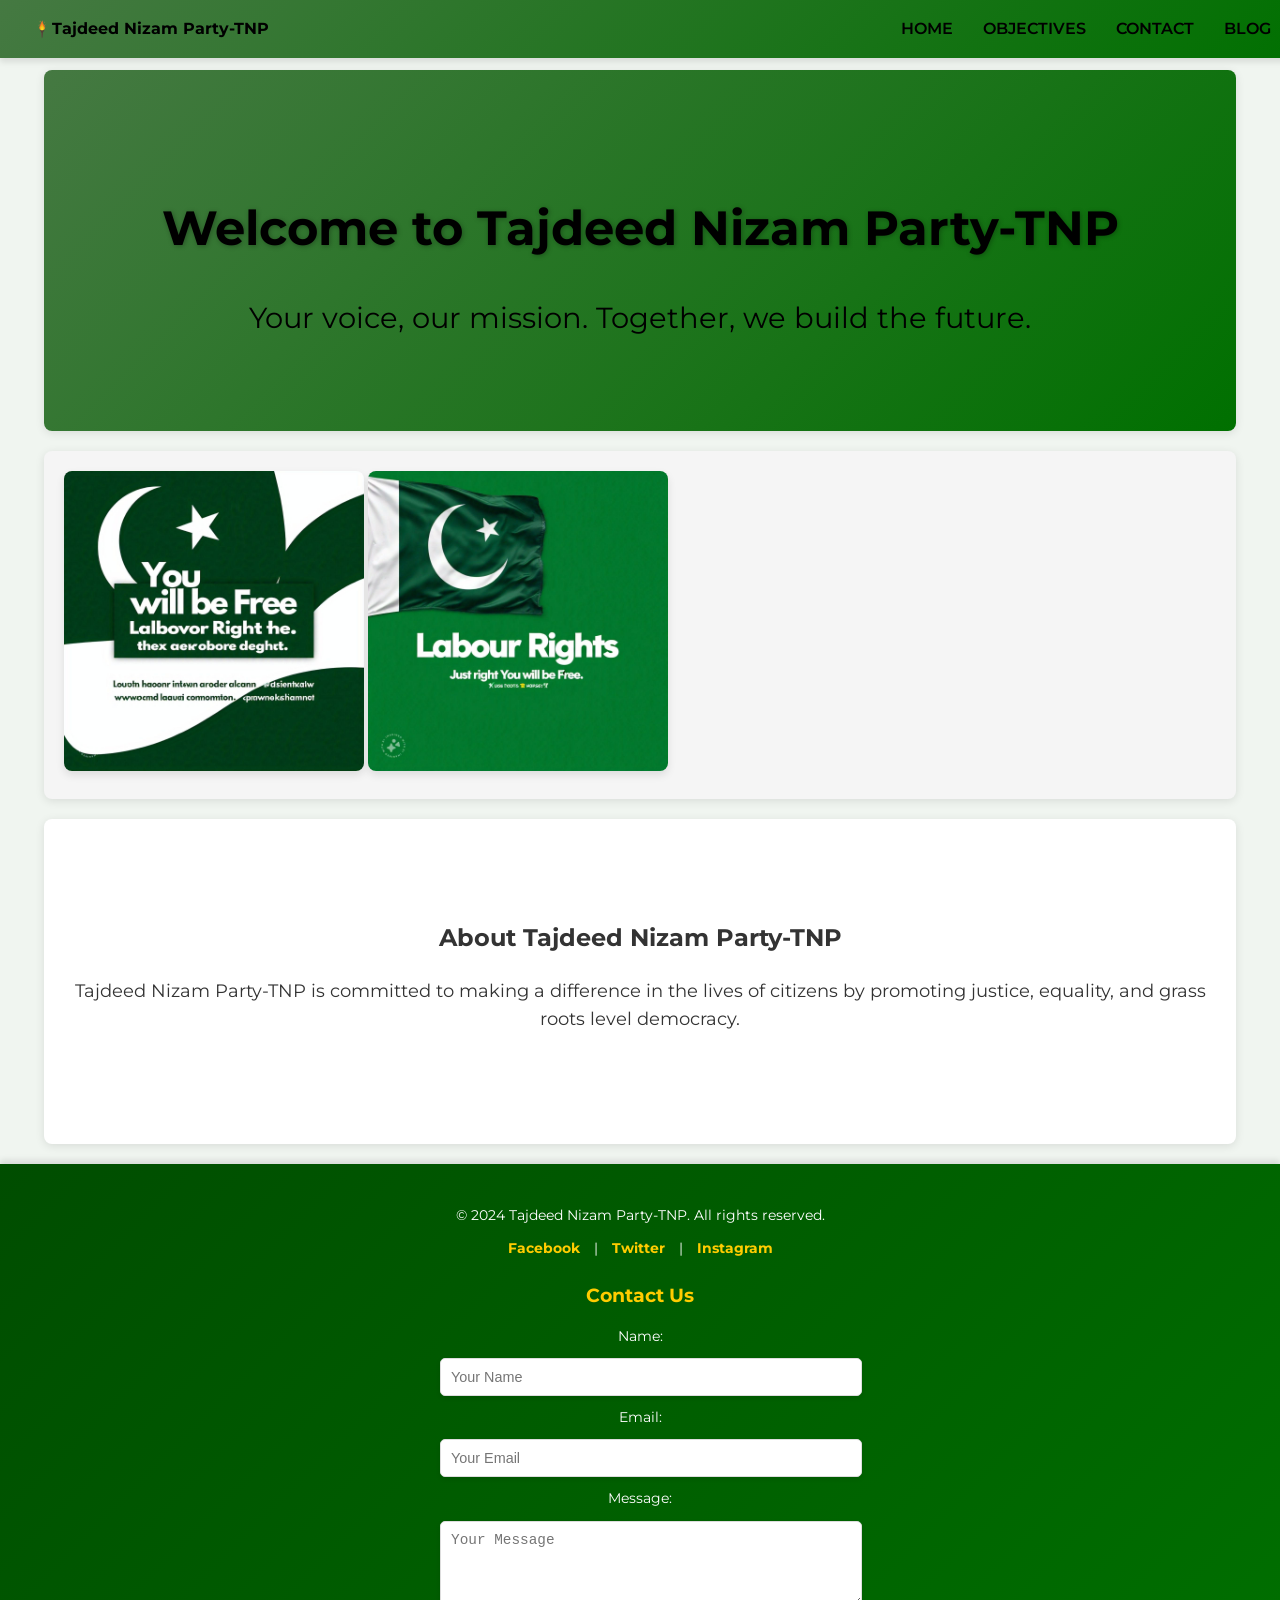
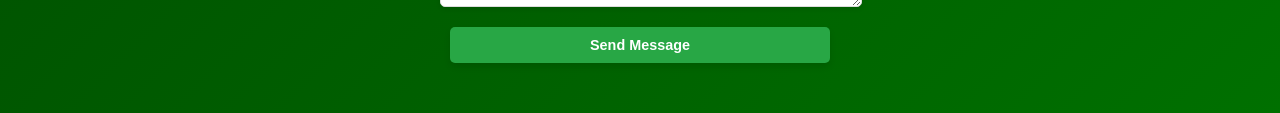
==== index.html @ 7054f34b "Create index.html" ====
<!DOCTYPE html>
<html lang="en">
<head>
    <meta charset="UTF-8">
    <meta name="viewport" content="width=device-width, initial-scale=1.0">
    <title>Tajdeed Nizam Party-TNP - Home</title>
    <link rel="stylesheet" href="../styles/main.css">
</head>
<body>
    <header>
        <div class="logo-container">
            <a href="index.html" class="logo-link">
                <img src="../static/logo.png" alt="TNP Logo" class="party-logo">
                <span class="logo-text">Tajdeed Nizam Party-TNP</span>
            </a>
        </div>
        <nav>
            <ul>
                <li><a href="index.html">Home</a></li>
                <!-- <li><a href="about.html">About Us</a></li> -->
                <!-- <li><a href="vision.html">Vision</a></li> -->
                <!-- <li><a href="policies.html">Policies</a></li> -->
                <!-- <li><a href="events.html">Events</a></li> -->
                <li><a href="objectives.html">Objectives</a></li>
                <li><a href="contact.html">Contact</a></li>
                <li><a href="blog.html">Blog</a></li>
            </ul>
        </nav>
    </header>

    <section class="hero">
        <h1>Welcome to Tajdeed Nizam Party-TNP</h1>
        <p>Your voice, our mission. Together, we build the future.</p>
        <!-- <button class="donate">Donate Now</button>
        <button class="volunteer">Become a Volunteer</button> -->
    </section>

    <section class="slider">
        <div class="slider-container">
            <img src="../static/labour2.jpg" alt="Slide 1">
            <img src="../static/labour.jpg" alt="Slide 2">
            <!-- <img src="../static/health.jpg" alt="Slide 3">
            <img src="../static/green.jpg" alt="Slide 4">
            <img src="../static/tech.jpg" alt="Slide 5"> -->
        </div>
    </section>

    <section class="about">
        <h2>About Tajdeed Nizam Party-TNP</h2>
        <p>Tajdeed Nizam Party-TNP is committed to making a difference in the lives of citizens by promoting justice, equality, and grass roots level democracy.</p>
    </section>

    <footer>
        <div class="footer-container">
            <p>&copy; 2024 Tajdeed Nizam Party-TNP. All rights reserved.</p>
            <div class="social-media">
                <a href="#">Facebook</a> |
                <a href="#">Twitter</a> |
                <a href="#">Instagram</a>
            </div>
            <div class="contact-us">
                <h2>Contact Us</h2>
                <form action="#" method="POST">
                    <label for="name">Name:</label>
                    <input type="text" id="name" name="name" placeholder="Your Name" required>
    
                    <label for="email">Email:</label>
                    <input type="email" id="email" name="email" placeholder="Your Email" required>
    
                    <label for="message">Message:</label>
                    <textarea id="message" name="message" rows="4" placeholder="Your Message" required></textarea>
    
                    <button type="submit">Send Message</button>
                </form>
            </div>
        </div>
    </footer>
</body>
</html>
---- styles/main.css ----
/* Universal Styles */
@import url('https://fonts.googleapis.com/css2?family=Montserrat:wght@400;600&display=swap');

body {
    font-family: 'Montserrat', sans-serif;
    margin: 0;
    padding: 0;
    background-color: #f0f5f0;
    color: #333;
    line-height: 1.6;
}

header {
    display: flex;
    align-items: center;
    justify-content: space-between;
    background: linear-gradient(135deg, #457942, #007000);
    color: #000000;
    padding: 1rem 2rem;
    box-shadow: 0 4px 6px rgba(0, 0, 0, 0.1);
    position: fixed;
    top: 0;
    width: 98%;
    z-index: 1000;
    font-weight: 700;
}

header .party-logo {
    font-size: 1.5rem;
    font-weight: bold;
    color: #ffcc00;
    width: 20px;
    text-shadow: 1px 1px 2px rgba(0, 0, 0, 0.3);
}
.logo-link {
    text-decoration: none; /* Removes underline from the text */
    color: inherit;        /* Ensures text color matches the design */
    display: flex;         /* Keeps logo and text aligned together */
    align-items: center;
}

.logo-link:hover {
    opacity: 0.8;          /* Optional hover effect */
}

header nav ul {
    list-style: none;
    display: flex;
    justify-content: flex-end;
    padding: 0;
    margin: 0;
}

header nav ul li {
    margin: 0 15px;
}

header nav ul li a {
    text-decoration: none;
    color: #000000;
    font-weight: 600;
    text-transform: uppercase;
    transition: color 0.3s ease;
}

header nav ul li a:hover {
    color: #ffcc00;
}

.hero {
    text-align: center;
    padding: 80px 20px 60px;
    background: linear-gradient(135deg, #457942, #007000);
    color: #000000;
    margin-top: 70px;
}

.hero h1 {
    font-size: 3rem;
    margin-bottom: 20px;
    text-shadow: 1px 1px 5px rgba(0, 0, 0, 0.3);
}

.hero p {
    font-size: 1.8rem;
    margin-bottom: 30px;
}

.slider {
    display: flex;
    overflow-x: auto;
    scroll-snap-type: x mandatory;
    gap: 15px;
    padding: 20px;
    background-color: #f5f5f5;
    box-shadow: 0 2px 10px rgba(0, 0, 0, 0.1);
    border-radius: 8px;
    margin: 20px auto;
    max-width: 90%;
}

.slider img {
    flex: 0 0 auto;
    width: 100%;
    max-width: 300px;
    height: auto;
    border-radius: 8px;
    box-shadow: 0 4px 8px rgba(0, 0, 0, 0.1);
    scroll-snap-align: center;
}

button {
    padding: 12px 25px;
    margin: 10px;
    border: none;
    border-radius: 5px;
    cursor: pointer;
    font-size: 1rem;
    font-weight: bold;
    transition: background-color 0.3s ease;
    box-shadow: 0 4px 6px rgba(0, 0, 0, 0.1);
}

button.donate {
    background-color: #ff4d4d;
    color: #fff;
}

button.donate:hover {
    background-color: #e60000;
}

button.volunteer {
    background-color: #28a745;
    color: #fff;
}

button.volunteer:hover {
    background-color: #218838;
}
.download-button {
    display: inline-block;
    padding: 10px 20px;
    background-color: #28a745; /* Primary blue color */
    color: #fff; /* White text */
    font-size: 16px;
    font-weight: bold;
    text-align: center;
    text-decoration: none; /* Remove underline */
    border-radius: 5px; /* Rounded corners */
    box-shadow: 0 4px 6px rgba(0, 0, 0, 0.1); /* Add shadow */
    transition: background-color 0.3s ease, transform 0.2s ease; /* Smooth hover effects */
}

.download-button:hover {
    background-color: #b36500; /* Darker blue for hover effect */
    transform: translateY(-2px); /* Lift button slightly */
}

.download-button:active {
    background-color: #003f7f; /* Even darker blue for active state */
    transform: translateY(0); /* Reset button position */
}

section {
    padding: 80px 20px;
    text-align: center;
    background-color: #fff;
    border-radius: 8px;
    box-shadow: 0 2px 10px rgba(0, 0, 0, 0.1);
    margin: 20px auto;
    max-width: 90%;
}

section h1 {
    font-size: 2.5rem;
    color: #000000;
    margin-bottom: 20px;
}

section p {
    font-size: 1.1rem;
    margin-bottom: 30px;
}

section ul {
    list-style: none;
    padding: 0;
    margin: 0 auto;
    max-width: 600px;
    text-align: left;
}

section ul li {
    margin-bottom: 15px;
    font-size: 1rem;
    line-height: 1.5;
    padding: 10px;
    border-bottom: 1px solid #ddd;
    background-color: #f9f9f9;
    border-radius: 5px;
    box-shadow: 0 2px 5px rgba(0, 0, 0, 0.1);
}

section ul li:last-child {
    border-bottom: none;
}

footer {
    background: linear-gradient(135deg, #004d00, #007000);
    color: #fff;
    padding: 40px 20px;
    text-align: center;
    font-size: 0.9rem;
    box-shadow: 0 -4px 6px rgba(0, 0, 0, 0.1);
}

.footer-container {
    max-width: 1200px;
    margin: 0 auto;
}

.footer-container p {
    margin: 0 0 10px;
}

.social-media a {
    color: #ffcc00;
    text-decoration: none;
    margin: 0 10px;
    font-weight: bold;
    transition: color 0.3s ease;
}

.social-media a:hover {
    color: #fff;
}

.contact-us {
    margin-top: 20px;
}

.contact-us h2 {
    margin-bottom: 15px;
    font-size: 1.2rem;
    color: #ffcc00;
}

.contact-us form {
    display: flex;
    flex-direction: column;
    gap: 10px;
    max-width: 400px;
    margin: 0 auto;
}

.contact-us input,
.contact-us textarea {
    width: 100%;
    padding: 10px;
    border: 1px solid #ddd;
    border-radius: 5px;
    font-size: 0.9rem;
    box-shadow: 0 2px 5px rgba(0, 0, 0, 0.1);
}

.contact-us input:focus,
.contact-us textarea:focus {
    outline: none;
    border-color: #ffcc00;
}

.contact-us button {
    background-color: #28a745;
    color: #fff;
    border: none;
    padding: 10px;
    border-radius: 5px;
    cursor: pointer;
    font-size: 0.9rem;
    font-weight: bold;
    transition: background-color 0.3s ease;
}

.contact-us button:hover {
    background-color: #218838;
}
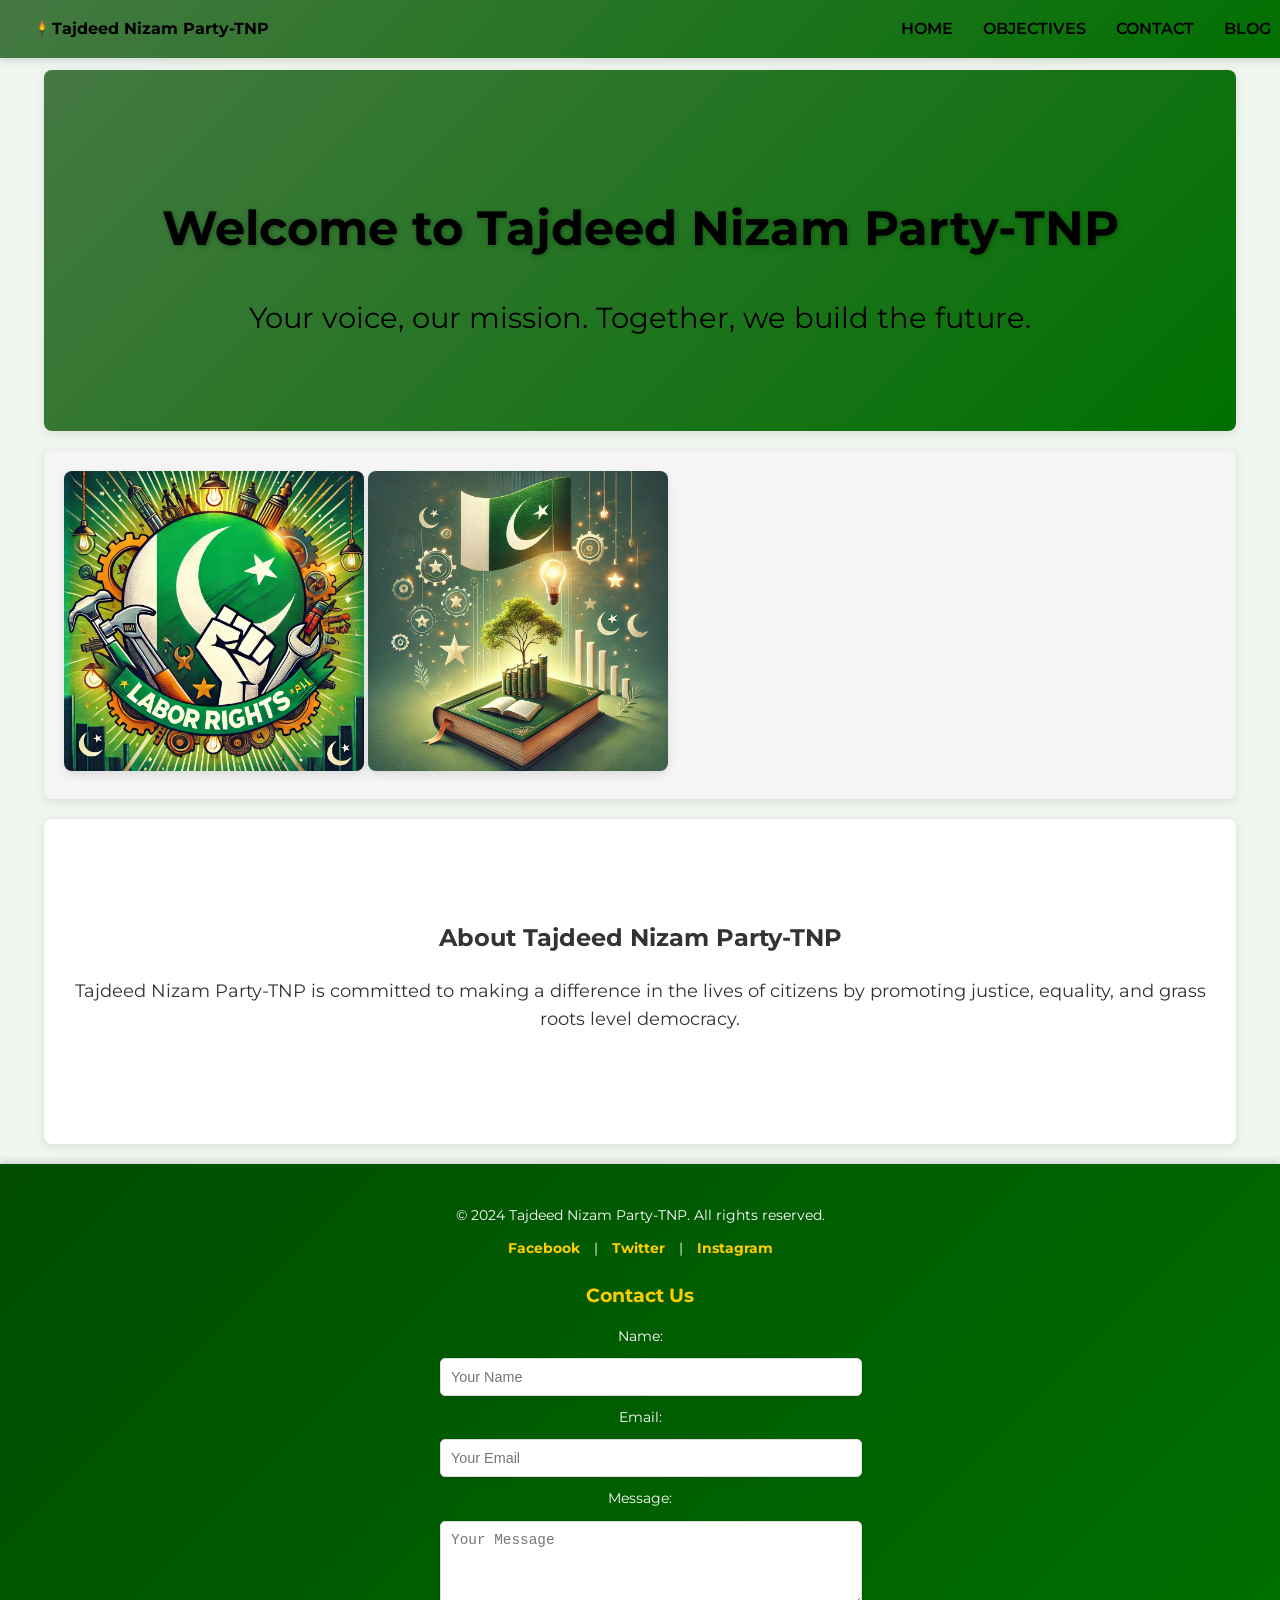
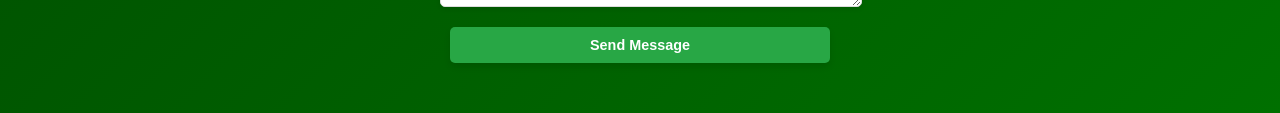
==== commit ad87ad36: "deployment" ====
--- a/index.html
+++ b/index.html
@@ -37,8 +37,8 @@
 
     <section class="slider">
         <div class="slider-container">
-            <img src="../static/labour2.jpg" alt="Slide 1">
-            <img src="../static/labour.jpg" alt="Slide 2">
+            <img src="../static/1.webp" alt="Slide 1">
+            <img src="../static/2.webp" alt="Slide 2">
             <!-- <img src="../static/health.jpg" alt="Slide 3">
             <img src="../static/green.jpg" alt="Slide 4">
             <img src="../static/tech.jpg" alt="Slide 5"> -->
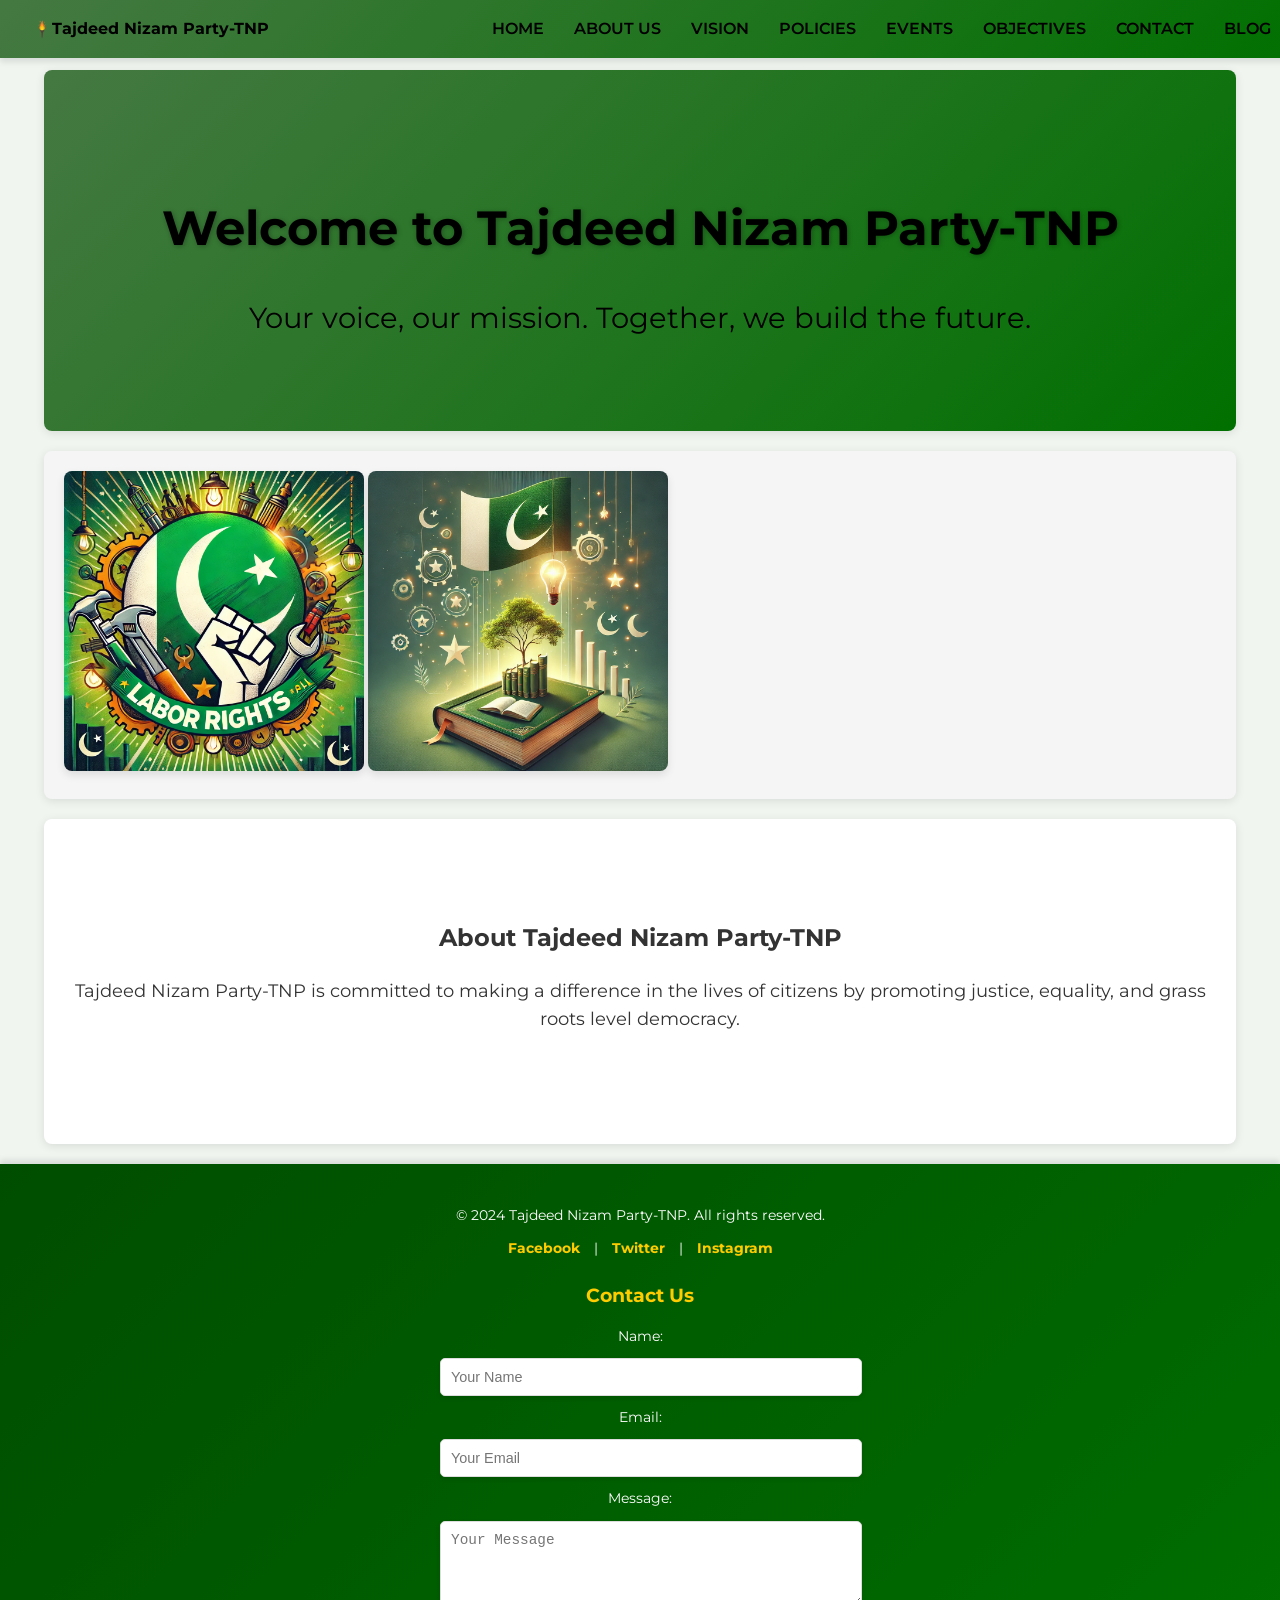
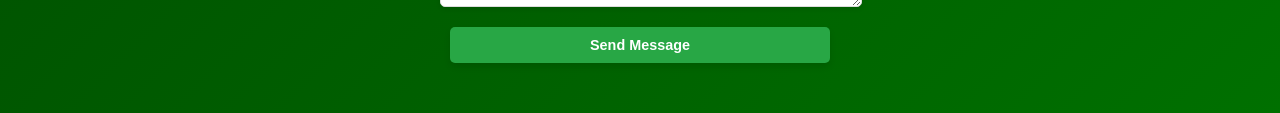
==== commit bfda7b78: "updated" ====
--- a/index.html
+++ b/index.html
@@ -17,10 +17,10 @@
         <nav>
             <ul>
                 <li><a href="index.html">Home</a></li>
-                <!-- <li><a href="about.html">About Us</a></li> -->
-                <!-- <li><a href="vision.html">Vision</a></li> -->
-                <!-- <li><a href="policies.html">Policies</a></li> -->
-                <!-- <li><a href="events.html">Events</a></li> -->
+                <li><a href="about.html">About Us</a></li>
+                <li><a href="vision.html">Vision</a></li>
+                <li><a href="policies.html">Policies</a></li>
+                <li><a href="events.html">Events</a></li>
                 <li><a href="objectives.html">Objectives</a></li>
                 <li><a href="contact.html">Contact</a></li>
                 <li><a href="blog.html">Blog</a></li>
